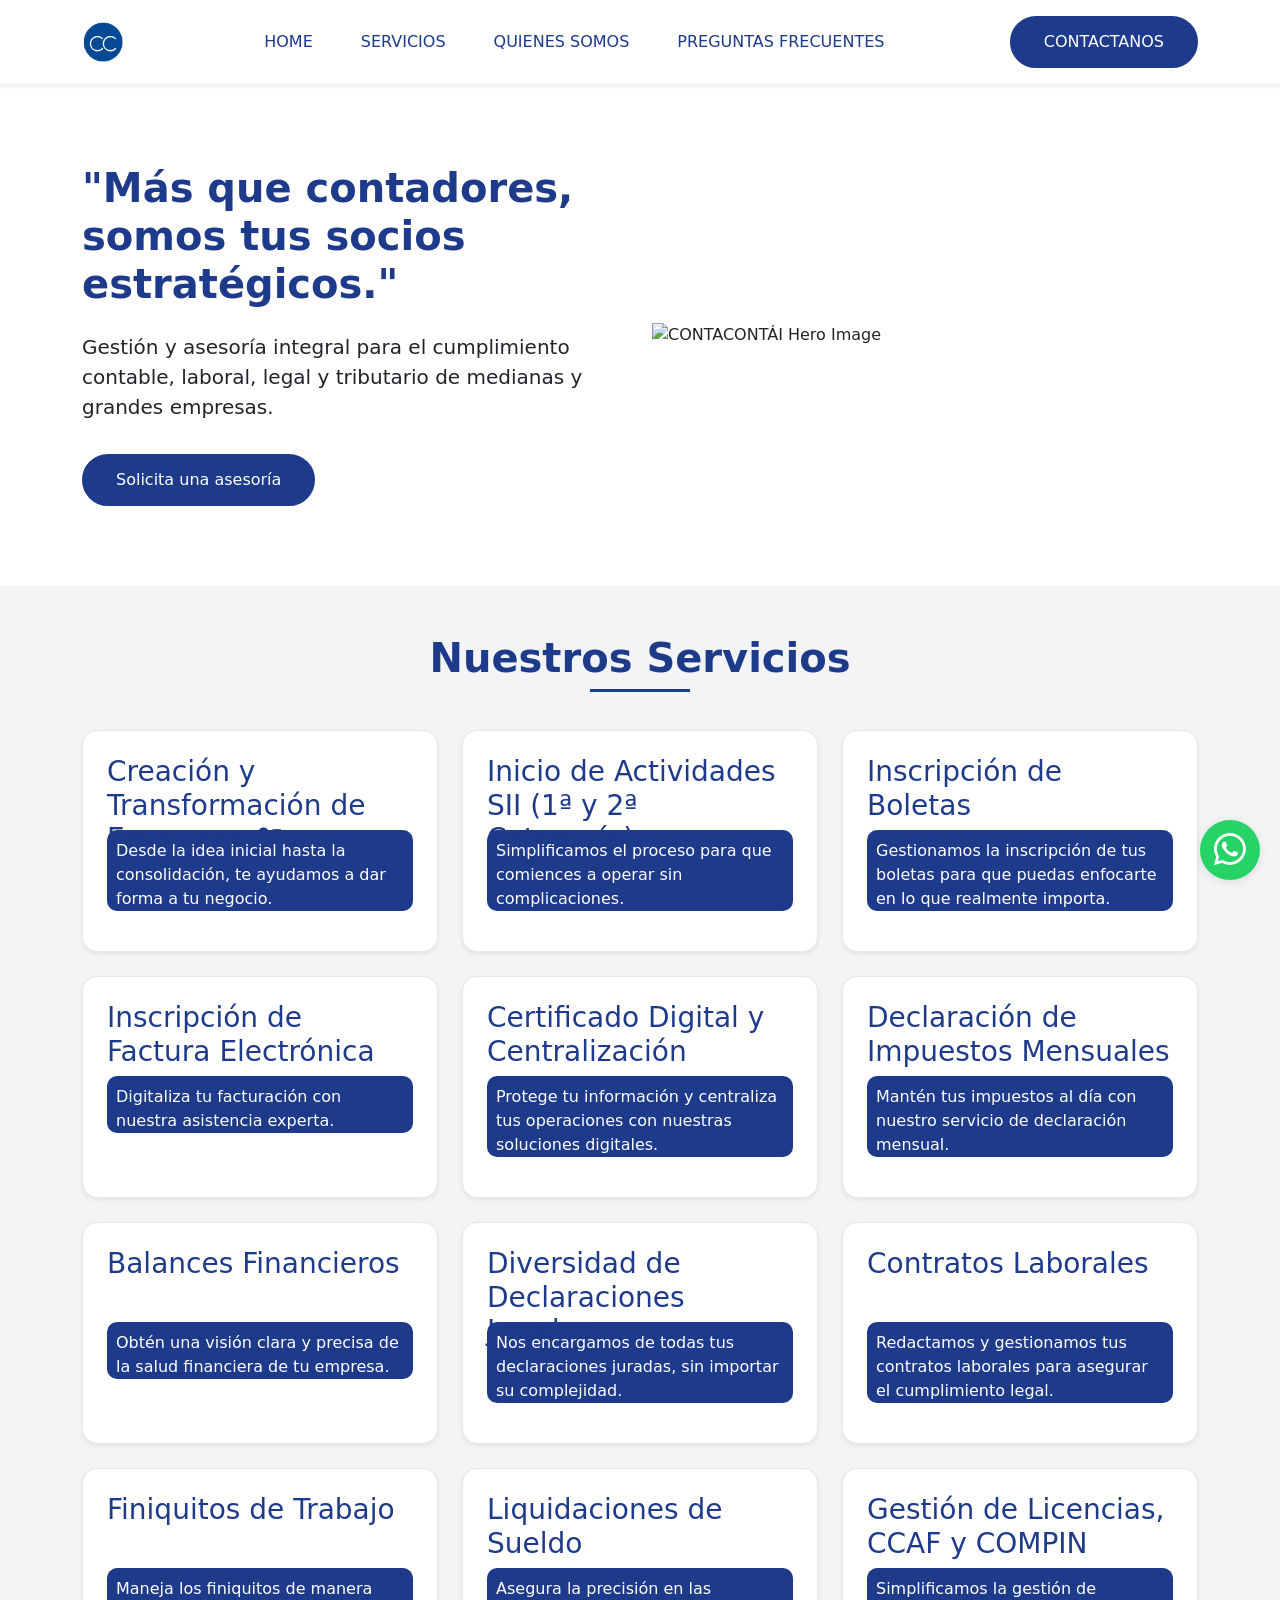
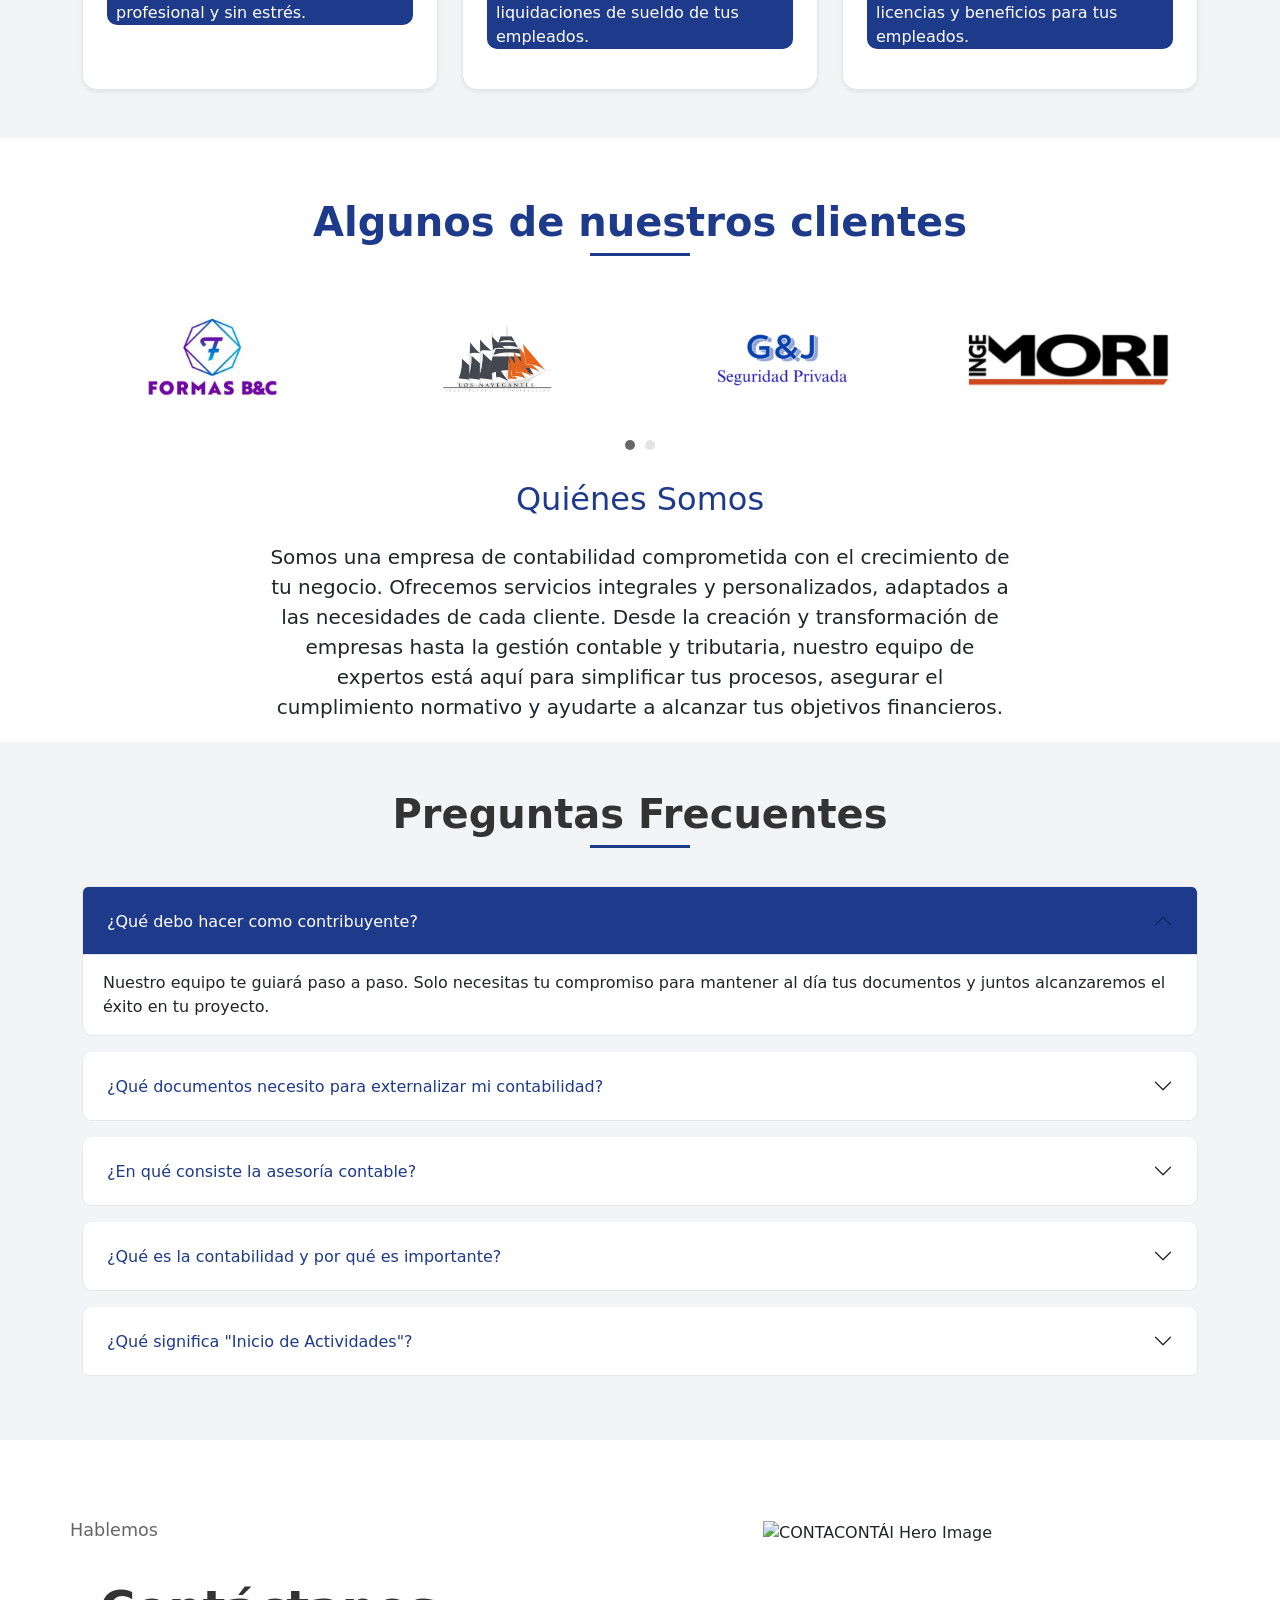
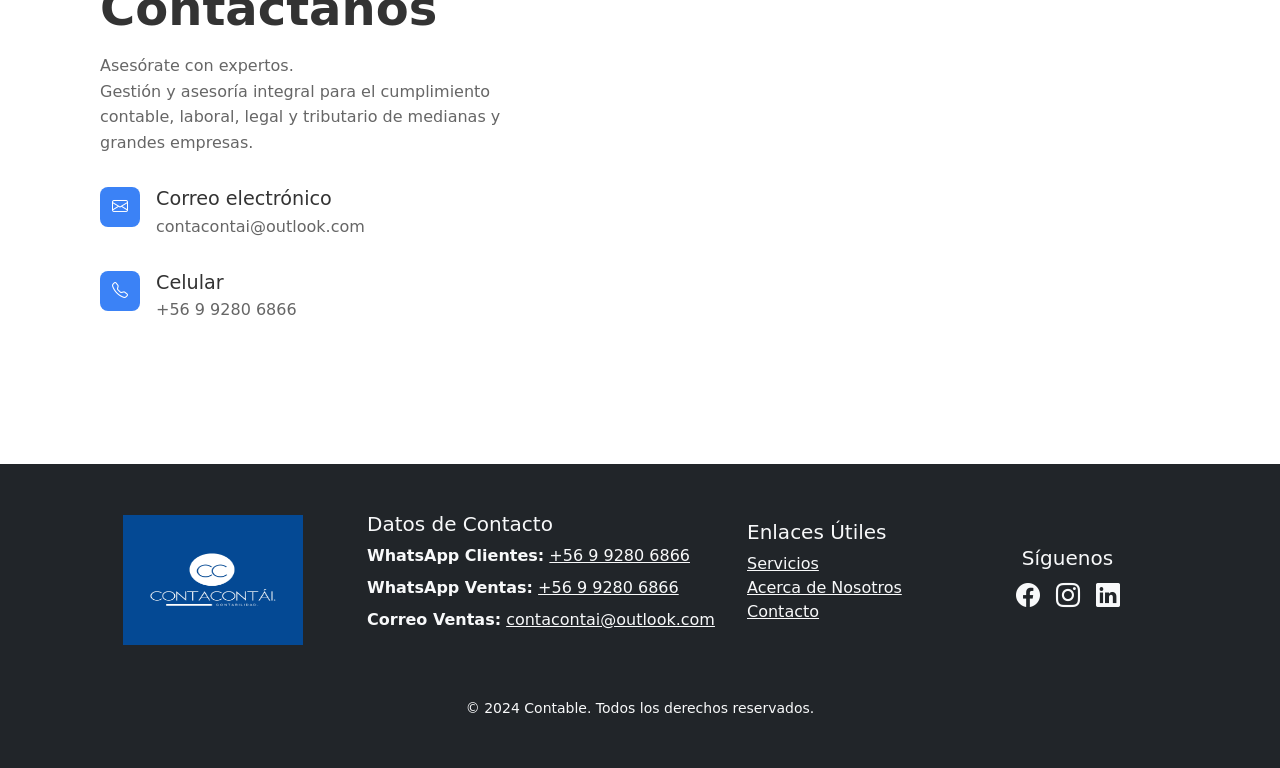
==== Template/contaContai/index.html @ 6f0cd106 "init" ====
<!DOCTYPE html>
<html lang="en">
<head>
  <!-- Etiqueta de Codificación de Caracteres -->
    <meta charset="UTF-8">
  <!-- Etiqueta de Vista: Optimiza la visualización en dispositivos móviles -->
    <meta name="viewport" content="width=device-width, initial-scale=1.0">
  <!-- Etiqueta de Título: Aparece en la pestaña del navegador y en los resultados de búsqueda -->
   <title>Tu Contador Amigo | ContaContai</title>
  <!-- Meta Descripción: Resumen de la página para los motores de búsqueda (máx. 160 caracteres) -->
  <meta name="description" content="Servicios de contabilidad profesional, auditoría y asesoría fiscal para pymes y grandes empresas. Nuestro equipo de contadores te ayuda a optimizar tus finanzas y garantizar el cumplimiento legal.">
  <!-- Meta Palabras Clave: Lista de palabras clave relevantes para la página (opcional) -->
  <meta name="keywords" content="contabilidad profesional, asesoría contable, auditoría financiera, planificación tributaria, gestión contable, asesoría fiscal, contadores para pymes, servicios contables, declaración de impuestos, outsourcing contable, consultoría financiera, contabilidad de empresas, optimización fiscal, cumplimiento tributario, estados financieros, contadores especializados">
  
  <!-- Meta Robots: Indica a los motores de búsqueda si deben indexar y seguir la página -->
  <meta name="robots" content="index, follow">
  


  <!-- Etiqueta Canonical: Evita problemas de contenido duplicado al señalar la URL preferida -->
  <link rel="canonical" href="https://www.contatoai.cl/">
 
  
  <!-- Etiquetas Open Graph: Mejora la apariencia de la página al compartirla en redes sociales -->
  <meta property="og:title" content="Tu Contador Amigo | ContaContai">
  <meta property="og:description"  content="Servicios de contabilidad profesional, auditoría y asesoría fiscal para pymes y grandes empresas. Nuestro equipo de contadores te ayuda a optimizar tus finanzas y garantizar el cumplimiento legal.">
  <meta property="og:image" content="https://www.wormaldsecurity.cl/images/seguridad.jpg">
  <meta property="og:url" content="https://www.wormaldsecurity.cl/servicios-de-seguridad">
  <meta property="og:type" content="website">
  
  <!-- Etiquetas de Twitter Cards: Personaliza cómo se muestra el enlace en Twitter -->
  <meta name="twitter:card" content="summary_large_image">
  <meta name="twitter:title" content="Tu Contador Amigo | ContaContai">
  <meta name="twitter:description"  content="Servicios de contabilidad profesional, auditoría y asesoría fiscal para pymes y grandes empresas. Nuestro equipo de contadores te ayuda a optimizar tus finanzas y garantizar el cumplimiento legal.">
  <meta name="twitter:image" content="https://www.wormaldsecurity.cl/images/seguridad.jpg">
  
  <!-- Etiquetas Hreflang: Define el idioma y región para sitios multilingües -->
  <link rel="alternate" href="https://www.wormaldsecurity.cl" hreflang="es-cl">
  <link rel="alternate" href="https://www.wormaldsecurity.com/en" hreflang="en-us">

</head>




  <!-- Etiqueta Schema Markup (JSON-LD): Ayuda a los motores de búsqueda a entender mejor el contenido -->
  <script type="application/ld+json">
    {
      "@context": "https://schema.org",
      "@type": "Organization",
      "name": "Tu Contador Amigo | ContaContai",
      "url": "https://www.ContaContai.cl",
      "logo": "https://www.ContaContai.cl/logo.png",
      "contactPoint": {
        "@type": "ContactPoint",
        "telephone": "+56 9 9280 6866",
        "contactType": "Contador",
        "areaServed": "CL"
      }
    }
    </script>


<link rel="icon" href="style/img/cc/logoCC.ico" type="image/x-icon">
<link href="https://cdn.jsdelivr.net/npm/bootstrap@5.3.0/dist/css/bootstrap.min.css" rel="stylesheet">
<link rel="stylesheet" href="https://cdn.jsdelivr.net/npm/bootstrap-icons@1.11.1/font/bootstrap-icons.css">

<style>
    :root {
  --color-azul-oscuro: #1e3a8a;
  --color-azul-claro: #3b82f6;
  --color-blanco: #ffffff;
  --color-amarillo: #facc15;
}


        :root {
            --primary-color: #1e3a8a;
            --primary-light: #2563eb;
            --white: #ffffff;
            --gray-100: #f3f4f6;
            --gray-200: #e5e7eb;
        }

        body {
            font-family: 'Segoe UI', system-ui, sans-serif;
        }

        /* Enhanced Navbar Styling */
        .navbar {
            background-color: var(--white);
            box-shadow: 0 2px 4px rgba(30, 58, 138, 0.1);
            padding: 1rem 0;
        }

        .navbar-brand {
            font-weight: 700;
            color: var(--primary-color);
        }

        .nav-link {
            color: var(--primary-color) !important;
            font-weight: 500;
            margin: 0 1rem;
            position: relative;
            transition: color 0.3s ease;
        }

        .nav-link::after {
            content: '';
            position: absolute;
            width: 0;
            height: 2px;
            bottom: -4px;
            left: 0;
            background-color: var(--primary-color);
            transition: width 0.3s ease;
        }

        .nav-link:hover::after {
            width: 100%;
        }

        .btn-contact {
            background-color: var(--primary-color);
            color: var(--white);
            border-radius: 30px;
            padding: 0.75rem 2rem;
            font-weight: 500;
            transition: all 0.3s ease;
            border: 2px solid var(--primary-color);
        }

        .btn-contact:hover {
            background-color: var(--color-amarillo);
            color: var(--primary-color);
        }

        /* Enhanced Services Section */
        .services-section {
            background-color: var(--gray-100);
            padding: 5rem 0;
        }

        .service-card {
            background-color: var(--white);
            border-radius: 15px;
            overflow: hidden;
            box-shadow: 0 4px 6px rgba(30, 58, 138, 0.1);
            transition: transform 0.3s ease, box-shadow 0.3s ease;
            height: 100%;
            border: 1px solid var(--gray-200);
        }

        .service-card:hover {
            transform: translateY(-5px);
            box-shadow: 0 8px 12px rgba(30, 58, 138, 0.15);
        }

        .service-card-header {
            background-color: var(--primary-color);
            color: var(--white);
            padding: 1.5rem;
            text-align: center;
        }

        .service-card-body {
            padding: 1.5rem;
        }

        /* Enhanced FAQ Section */
        .faq-section {
            padding: 5rem 0;
            background-color: var(--white);
        }

        .section-title {
            color: var(--primary-color);
            font-size: 2.5rem;
            font-weight: 700;
            text-align: center;
            margin-bottom: 3rem;
            position: relative;
        }

        .section-title::after {
            content: '';
            position: absolute;
            bottom: -10px;
            left: 50%;
            transform: translateX(-50%);
            width: 100px;
            height: 3px;
            background-color: var(--primary-color);
        }

        .accordion-item {
            border: 1px solid var(--gray-200);
            margin-bottom: 1rem;
            border-radius: 10px;
            overflow: hidden;
        }

        .accordion-button {
            background-color: var(--white);
            color: var(--primary-color);
            font-weight: 500;
            padding: 1.5rem;
        }

        .accordion-button:not(.collapsed) {
            background-color: var(--primary-color);
            color: var(--white);
        }

        .accordion-button:focus {
            box-shadow: none;
            border-color: var(--primary-color);
        }

        /* Enhanced Footer */
        footer {
            background-color: var(--primary-color);
            color: var(--white);
            padding: 3rem 0;
        }

        .footer-contact {
            font-size: 1.1rem;
            margin-bottom: 0.5rem;
        }

        .footer-contact i {
            margin-right: 0.5rem;
        }

        .social-links {
            display: flex;
            gap: 1rem;
            margin-top: 1rem;
        }

        .social-link {
            width: 40px;
            height: 40px;
            border-radius: 50%;
            background-color: rgba(255, 255, 255, 0.1);
            display: flex;
            align-items: center;
            justify-content: center;
            transition: background-color 0.3s ease;
        }

        .social-link:hover {
            background-color: rgba(255, 255, 255, 0.2);
        }
        
        /*css carrusel*/
        .client-logos {
            padding: 60px 0;
            background-color: var(--white);
        }

        .carousel-item img {
            max-height: 80px;
            object-fit: contain;
            filter: grayscale(0);
            transition: filter 0.3s ease;
        }

        .carousel-item img:hover {
            filter: grayscale(0);
        }

        .carousel-indicators {
            bottom: -50px;
        }

        .carousel-indicators [data-bs-target] {
            width: 10px;
            height: 10px;
            border-radius: 50%;
            background-color: #ccc;
            border: none;
            margin: 0 5px;
        }

        .carousel-indicators .active {
            background-color: #666;
        }

        .section-title {
            color: #333;
            font-size: 2.5rem;
            margin-bottom: 50px;
            text-align: center;
        }

        .logo-wrapper {
            height: 120px;
            display: flex;
            align-items: center;
            justify-content: center;
            padding: 20px;
        }
      
        /*formulario de contacto*/

        .contact-section {
            padding: 80px 0;
        }

        .contact-info-box {
            background-color: var(--white);
            padding: 30px;
            border-radius: 8px;
            height: 100%;
        }

        .small-heading {
            color: #666;
            font-size: 1.1rem;
            margin-bottom: 0.5rem;
        }

        .main-heading {
            font-size: 3rem;
            font-weight: bold;
            margin-bottom: 1rem;
            color: #333;
        }

        .description {
            color: #666;
            margin-bottom: 2rem;
            line-height: 1.6;
        }

        .contact-item {
            display: flex;
            align-items: flex-start;
            margin-bottom: 2rem;
        }

        .icon-box {
            background-color: #3b82f6;
            width: 40px;
            height: 40px;
            min-width: 40px;
            border-radius: 8px;
            display: flex;
            align-items: center;
            justify-content: center;
            margin-right: 1rem;
            color: var(--white);
        }

        .contact-item-content h3 {
            font-size: 1.2rem;
            margin-bottom: 0.25rem;
            color: #333;
        }

        .contact-item-content p {
            color: #666;
            margin: 0;
        }

        .form-control {
            padding: 0.75rem 1rem;
            border: 1px solid var(--gray-200);
            border-radius: 8px;
            margin-bottom: 1rem;
        }

        .form-control:focus {
            border-color: var(--primary-light);
            box-shadow: 0 0 0 0.25rem rgba(37, 99, 235, 0.1);
        }

        textarea.form-control {
            min-height: 150px;
        }

        .btn-submit {
            background-color: #28449f;
            color: var(--white);
            padding: 1rem;
            border: none;
            border-radius: 8px;
            width: 100%;
            font-weight: 500;
            transition: background-color 0.3s ease;
        }

        .btn-submit:hover {
            background-color: #facc15;
        }

        .whatsapp-button {
            position: fixed;
            bottom: 20px;
            right: 20px;
            background-color: #25D366;
            color: white;
            width: 60px;
            height: 60px;
            border-radius: 50%;
            display: flex;
            align-items: center;
            justify-content: center;
            font-size: 2rem;
            box-shadow: 0 2px 10px rgba(0,0,0,0.1);
            transition: transform 0.3s ease;
            text-decoration: none;
        }

        .whatsapp-button:hover {
            transform: scale(1.1);
            color: white;
        }

        @media (max-width: 768px) {
            .hero-section h1 {
                font-size: 2rem;
            }

            .section-title {
                font-size: 2rem;
            }
        }

        .hero-section {
            background-color: var(--color-gris-claro);
            padding: 5rem 0;
        }

        .hero-section h1 {
            color: var(--color-azul-oscuro);
            font-size: 2.5rem;
            font-weight: 700;
        }

        .titleColorPrimario{
            color: var(--color-azul-oscuro);
        }
        .titleColorSegundario{
            color: var(--color-azul-oscuro);
        }

         .titleColorSegundario:hover {
            color: var(--color-amarillo);
        }

        .style-text-car{
            background-color: var(--color-azul-oscuro);
    color: white;
    padding: 9px 9px 0px 9px;
    border-radius: 10px;
        }

        .section-title-service{
            height: 75px;
        }
 </style>

</head>

<body>


    <!-- Navbar -->
    <nav class="navbar navbar-expand-lg sticky-top">
        <div class="container">
            <a class="navbar-brand" href="#">
                <img src="style/img/cc/logoCC.png" alt="Logo" height="40">
            </a>
            <button class="navbar-toggler" type="button" data-bs-toggle="collapse" data-bs-target="#navbarNav">
                <span class="navbar-toggler-icon"></span>
            </button>
            <div class="collapse navbar-collapse" id="navbarNav">
                <ul class="navbar-nav mx-auto">
                    <li class="nav-item">
                        <a class="nav-link" href="#home">HOME</a>
                    </li>
                    <li class="nav-item">
                        <a class="nav-link" href="#servicios">SERVICIOS</a>
                    </li>
                    <li class="nav-item">
                        <a class="nav-link" href="#nuestrosClientes">QUIENES SOMOS</a>
                    </li>
                    <li class="nav-item">
                        <a class="nav-link" href="#faq">PREGUNTAS FRECUENTES</a>
                    </li>
                </ul><a href="#contactanos">
                <button class="btn btn-contact" >CONTACTANOS</button></a>
            </div>
        </div>
    </nav>

     <!-- HOME -->
    <section id="home" class="hero-section">
        <div class="container">
            <div class="row align-items-center">
                <div class="col-md-6">
                    <h1 class="mb-4">"Más que contadores, somos tus socios estratégicos."</h1>
                    <p class="lead">Gestión y asesoría integral para el cumplimiento contable, laboral, legal y tributario de medianas y grandes empresas.</p>
                    <a href="https://wa.me/56992806866?text=¡Hola!%20Estoy%20interesado%20en%20una%20asesoría%20contable%20y%20me%20gustaría%20obtener%20más%20información." 
                    class="btn btn-contact mt-3" target="_blank">Solicita una asesoría</a>
            
                </div>
                <div class="col-md-6 ">
                    <img src="https://hebbkx1anhila5yf.public.blob.vercel-storage.com/3-vAHfM5aZnIlxXZf5cyUrWeNoce2F83.png" alt="CONTACONTÁI Hero Image" class="img-fluid mt-2 mt-md-0">
                </div>
            </div>
        </div>
    </section>

    <!-- SERVICIOS -->
    <section id="servicios" class="services-section py-5">
        <div class="container">
            <h2 class="section-title text-center mb-5 titleColorPrimario">Nuestros Servicios</h2>
            <div class="row row-cols-1 row-cols-md-2 row-cols-lg-3 g-4">
                <!-- Inicio de la Tarjeta de Servicio -->
                <article class="col">
                    <div class="service-card h-100 p-4 shadow-sm">
                        <div class="section-title-service">
                        <h3 class="service-card-title titleColorSegundario">Creación y Transformación de Empresas <i class="bi bi-person-lines-fill "></i></h3></div>
                        <p class="style-text-car">Desde la idea inicial hasta la consolidación, te ayudamos a dar forma a tu negocio.</p>
                    </div>
                </article>
                <article class="col">
                    <div class="service-card h-100 p-4 shadow-sm">
                        <div class="section-title-service">
                        <h3 class="service-card-title titleColorSegundario">Inicio de Actividades SII (1ª y 2ª Categoría)</h3></div>
                        <p class="style-text-car">Simplificamos el proceso para que comiences a operar sin complicaciones.</p>
                    </div>
                </article>
                <article class="col">
                    <div class="service-card h-100 p-4 shadow-sm">
                        <div class="section-title-service">
                        <h3 class="service-card-title titleColorSegundario">Inscripción de Boletas</h3></div>
                        <p class="style-text-car">Gestionamos la inscripción de tus boletas para que puedas enfocarte en lo que realmente importa.</p>
                    </div>
                </article>
                <article class="col">
                    <div class="service-card h-100 p-4 shadow-sm">
                         <div class="section-title-service">
                        <h3 class="service-card-title titleColorSegundario ">Inscripción de Factura Electrónica</h3></div>
                        <p class="style-text-car">Digitaliza tu facturación  con nuestra asistencia experta.</p>
                    </div> 
                </article> 
                <article class="col"> 
                    <div class="service-card h-100 p-4 shadow-sm">
                        <div class="section-title-service">
                        <h3 class="service-card-title titleColorSegundario">Certificado Digital y Centralización</h3></div>
                        <p class="style-text-car">Protege tu información y centraliza tus operaciones con nuestras soluciones digitales.</p>
                    </div>
                </article>
                <article class="col">
                    <div class="service-card h-100 p-4 shadow-sm">
                        <div class="section-title-service">
                        <h3 class="service-card-title titleColorSegundario">Declaración de Impuestos Mensuales</h3></div>
                        <p class="style-text-car">Mantén tus impuestos al día con nuestro servicio de declaración mensual.</p>
                    </div>
                </article>
                <article class="col">
                    <div class="service-card h-100 p-4 shadow-sm">
                        <div class="section-title-service">
                        <h3 class="service-card-title titleColorSegundario">Balances Financieros</h3></div>
                        <p class="style-text-car">Obtén una visión clara y precisa de la salud financiera de tu empresa.</p>
                    </div>
                </article>
                <article class="col">
                    <div class="service-card h-100 p-4 shadow-sm">
                        <div class="section-title-service">
                        <h3 class="service-card-title titleColorSegundario">Diversidad de Declaraciones Juradas</h3></div>
                        <p class="style-text-car">Nos encargamos de todas tus declaraciones juradas, sin importar su complejidad.</p>
                    </div>
                </article>
                <article class="col">
                    <div class="service-card h-100 p-4 shadow-sm">
                        <div class="section-title-service">
                        <h3 class="service-card-title titleColorSegundario">Contratos Laborales</h3></div>
                        <p class="style-text-car">Redactamos y gestionamos tus contratos laborales para asegurar el cumplimiento legal.</p>
                    </div>
                </article>
                <article class="col">
                    <div class="service-card h-100 p-4 shadow-sm">
                        <div class="section-title-service">
                        <h3 class="service-card-title titleColorSegundario">Finiquitos de Trabajo</h3></div>
                        <p class="style-text-car">Maneja los finiquitos de manera profesional y sin estrés.</p>
                    </div>
                </article>
                <article class="col">
                    <div class="service-card h-100 p-4 shadow-sm">
                        <div class="section-title-service">
                        <h3 class="service-card-title titleColorSegundario">Liquidaciones de Sueldo</h3></div>
                        <p class="style-text-car">Asegura la precisión en las liquidaciones de sueldo de tus empleados.</p>
                    </div>
                </article>
                <article class="col">
                    <div class="service-card h-100 p-4 shadow-sm">
                        <div class="section-title-service">
                        <h3 class="service-card-title titleColorSegundario">Gestión de Licencias, CCAF y COMPIN</h3></div>
                        <p class="style-text-car">Simplificamos la gestión de licencias y beneficios para tus empleados.</p>
                    </div>
                </article>
            </div>
        </div>
    </section>

    <!-- nuestros clientes -->
    <section class="client-logos " id="nuestrosClientes">
        <div class="container">
            <h2 class="section-title titleColorPrimario">Algunos de nuestros clientes</h2>
            
            <div id="clientLogosCarousel" class="carousel slide" data-bs-ride="carousel">
                <div class="carousel-inner">
                    <!-- Primer grupo de logos -->
                    <div class="carousel-item active">
                        <div class="row align-items-center">
                            <div class="col-md-3">
                                <div class="logo-wrapper">
                                    <img src="style/img/lgc/lg1.jpeg" alt="Logo Cliente 1" class="img-fluid">
                                </div>
                            </div>
                            <div class="col-md-3">
                                <div class="logo-wrapper">
                                    <img src="style/img/lgc/lg2.jpeg" alt="Logo Cliente 2" class="img-fluid">
                                </div>
                            </div>
                            <div class="col-md-3">
                                <div class="logo-wrapper">
                                    <img src="style/img/lgc/lg3.jpeg" alt="Logo Cliente 3" class="img-fluid">
                                </div>
                            </div>
                            <div class="col-md-3">
                                <div class="logo-wrapper">
                                    <img src="style/img/lgc/lg4.png" alt="Logo Cliente 4" class="img-fluid">
                                </div>
                            </div>
                        </div>
                    </div>
                    
                    <!-- Segundo grupo de logos -->
                    <div class="carousel-item">
                        <div class="row align-items-center">
                            <div class="col-md-3">
                                <div class="logo-wrapper">
                                    <img src="style/img/lgc/lg5.jpeg" alt="Logo Cliente 5" class="img-fluid">
                                </div>
                            </div>
                            <div class="col-md-3">
                                <div class="logo-wrapper">
                                    <img src="style/img/lgc/lg6.jpeg" alt="Logo Cliente 6" class="img-fluid">
                                </div>
                            </div>
                            <div class="col-md-3">
                                <div class="logo-wrapper">
                                    <img src="style/img/lgc/lg7.jpeg" alt="Logo Cliente 7" class="img-fluid">
                                </div>
                            </div>
                            <div class="col-md-3">
                                <div class="logo-wrapper">
                                    <img src="style/img/lgc/lg8.jpeg" alt="Logo Cliente 8" class="img-fluid">
                                </div>
                            </div>
                        </div>
                    </div>
                </div>
                
                <!-- Indicadores -->
                <div class="carousel-indicators">
                    <button type="button" data-bs-target="#clientLogosCarousel" data-bs-slide-to="0" class="active" aria-current="true" aria-label="Slide 1"></button>
                    <button type="button" data-bs-target="#clientLogosCarousel" data-bs-slide-to="1" aria-label="Slide 2"></button>
                </div>
            </div>
        </div>
    </section>
    <section class=" py-1">
        <div class="container">
            <div class="col-lg-8 mx-auto">
                <h2 class="text-center mb-4 titleColorPrimario">Quiénes Somos</h2>
                <p class="text-center lead">
                    Somos una empresa de contabilidad comprometida con el crecimiento de tu negocio. Ofrecemos servicios integrales y personalizados, adaptados a las necesidades de cada cliente. Desde la creación y transformación de empresas hasta la gestión contable y tributaria, nuestro equipo de expertos está aquí para simplificar tus procesos, asegurar el cumplimiento normativo y ayudarte a alcanzar tus objetivos financieros.
                </p>
            </div>
        </div>
    </section>

<!-- Preguntas Frecuentes -->
<section id="faq" class="services-section py-5">
    <div class="container">
        <h2 class="section-title text-center mb-5">Preguntas Frecuentes</h2>
        <div class="accordion" id="faqAccordion">
            <!-- Pregunta 1 -->
            <div class="accordion-item">
                <h2 class="accordion-header">
                    <button class="accordion-button" type="button" data-bs-toggle="collapse" data-bs-target="#faq1">
                        ¿Qué debo hacer como contribuyente?
                    </button>
                </h2>
                <div id="faq1" class="accordion-collapse collapse show" data-bs-parent="#faqAccordion">
                    <div class="accordion-body">
                        Nuestro equipo te guiará paso a paso. Solo necesitas tu compromiso para mantener al día tus documentos y juntos alcanzaremos el éxito en tu proyecto.
                    </div>
                </div>
            </div>

            <!-- Pregunta 2 -->
            <div class="accordion-item">
                <h2 class="accordion-header">
                    <button class="accordion-button collapsed" type="button" data-bs-toggle="collapse" data-bs-target="#faq2">
                        ¿Qué documentos necesito para externalizar mi contabilidad?
                    </button>
                </h2>
                <div id="faq2" class="accordion-collapse collapse" data-bs-parent="#faqAccordion">
                    <div class="accordion-body">
                        Solo necesitamos tu usuario y clave del SII. Si tu empresa tiene antigüedad, requerimos informes tributarios detallados. Recuerda, nuestro trabajo va más allá de un simple balance: optimizamos tu contabilidad para que puedas concentrarte en tu negocio.
                    </div>
                </div>
            </div>

            <!-- Pregunta 3 -->
            <div class="accordion-item">
                <h2 class="accordion-header">
                    <button class="accordion-button collapsed" type="button" data-bs-toggle="collapse" data-bs-target="#faq3">
                        ¿En qué consiste la asesoría contable?
                    </button>
                </h2>
                <div id="faq3" class="accordion-collapse collapse" data-bs-parent="#faqAccordion">
                    <div class="accordion-body">
                        La asesoría contable te ayuda a organizar las finanzas de tu negocio, optimizando recursos y evitando sorpresas con los impuestos. Con nuestro equipo, tomarás decisiones informadas y estratégicas para el crecimiento de tu empresa, garantizando siempre el cumplimiento legal.
                    </div>
                </div>
            </div>

            <!-- Pregunta 4 -->
            <div class="accordion-item">
                <h2 class="accordion-header">
                    <button class="accordion-button collapsed" type="button" data-bs-toggle="collapse" data-bs-target="#faq4">
                        ¿Qué es la contabilidad y por qué es importante?
                    </button>
                </h2>
                <div id="faq4" class="accordion-collapse collapse" data-bs-parent="#faqAccordion">
                    <div class="accordion-body">
                        La contabilidad es el sistema que registra y analiza todas las transacciones financieras de tu negocio. Es esencial para conocer el estado financiero, tomar decisiones informadas y cumplir con las obligaciones legales. Sin una buena contabilidad, es fácil perder el control de los recursos y arriesgar sanciones o problemas económicos.
                    </div>
                </div>
            </div>

            <!-- Pregunta 5 -->
            <div class="accordion-item">
                <h2 class="accordion-header">
                    <button class="accordion-button collapsed" type="button" data-bs-toggle="collapse" data-bs-target="#faq5">
                        ¿Qué significa "Inicio de Actividades"?
                    </button>
                </h2>
                <div id="faq5" class="accordion-collapse collapse" data-bs-parent="#faqAccordion">
                    <div class="accordion-body">
                        El "Inicio de Actividades" es una declaración obligatoria ante el SII para comenzar cualquier negocio formalmente. Este proceso permite a tu empresa operar legalmente y estar al día con las obligaciones tributarias desde el primer día.
                    </div>
                </div>
            </div>
        </div>
    </div>
</section>

    <!-- formulario de contacto -->
    <section class="contact-section" id="contactanos">
        <div class="container">
            <div class="row g-4">
                <!-- Columna de información -->
                <div class="col-lg-5 p-0">
                    <h2 class="small-heading">Hablemos</h2>
                    <div class="contact-info-box">
                        <h1 class="main-heading">Contáctanos</h1>
                        <p class="description">Asesórate con expertos.<br>
                            Gestión y asesoría integral para el cumplimiento contable, laboral, legal y tributario de medianas y grandes empresas.</p>
                        
                        <!-- Correo electrónico -->
                        <div class="contact-item">
                            <div class="icon-box">
                                <i class="bi bi-envelope"></i>
                            </div>
                            <div class="contact-item-content">
                                <h3>Correo electrónico</h3>
                                <p>contacontai@outlook.com</p>
                            </div>
                        </div>
                
                        <!-- Teléfono -->
                        <div class="contact-item">
                            <div class="icon-box">
                                <i class="bi bi-telephone"></i>
                            </div>
                            <div class="contact-item-content">
                                <h3>Celular</h3>
                                <p>+56 9 9280 6866</p>
                            </div>
                        </div>
                    </div>
                </div>
                <!-- Columna del formulario -->
                <div class="col-lg-7 text-center">
                    <img src="https://hebbkx1anhila5yf.public.blob.vercel-storage.com/3-vAHfM5aZnIlxXZf5cyUrWeNoce2F83.png" alt="CONTACONTÁI Hero Image" class="img-fluid mt-2 mt-md-0">
                </div>
            </div>
        </div>
    </section>
    
    <!-- Botón de WhatsApp -->
    <a href="https://wa.me/56992806866" class="whatsapp-button" target="_blank">
        <i class="bi bi-whatsapp"></i>
    </a>

  <!-- Footer -->
<footer class="footer bg-dark text-light py-5">
    <div class="container">
        <div class="row align-items-center">
            <!-- Logo -->
            <div class="col-lg-3 col-md-6 mb-4 text-center">
                <img src="style/img/cc/3.png" alt="Logo de la empresa" class="footer-logo img-fluid" style="height: 130px; width: 180px;">
            </div>

            <!-- Datos de Contacto -->
            <div class="col-lg-4 col-md-6 mb-4">
                <h3 class="h5">Datos de Contacto</h3>
                <ul class="list-unstyled">
                    <li class="mb-2"><strong>WhatsApp Clientes:</strong> <a href="https://wa.me/56992806866" class="text-light">+56 9 9280 6866</a></li>
                    <li class="mb-2"><strong>WhatsApp Ventas:</strong> <a href="https://wa.me/56992806866" class="text-light">+56 9 9280 6866</a></li>
                    <li><strong>Correo Ventas:</strong> <a href="mailto:contacontai@outlook.com" class="text-light">contacontai@outlook.com</a></li>
                </ul>
            </div>

            <!-- Links Rápidos -->
            <div class="col-lg-2 col-md-6 mb-4">
                <h3 class="h5">Enlaces Útiles</h3>
                <ul class="list-unstyled">
                    <li><a href="#servicios" class="text-light">Servicios</a></li>
                    <li><a href="#nuestrosClientes" class="text-light">Acerca de Nosotros</a></li>
                    <li><a href="#contactanos" class="text-light">Contacto</a></li>
                </ul>
            </div>

            <!-- Redes Sociales -->
            <div class="col-lg-3 col-md-6 mb-4 text-center">
                <h3 class="h5">Síguenos</h3>
                <div class="social-icons d-flex justify-content-center gap-3">
                    <a href="#" aria-label="Facebook" class="text-light fs-4"><i class="bi bi-facebook"></i></a>
                    <a href="#" aria-label="Instagram" class="text-light fs-4"><i class="bi bi-instagram"></i></a>
                    <a href="#" aria-label="Linkedin" class="text-light fs-4"><i class="bi bi-linkedin"></i></a>
                </div>
            </div>
        </div>

        <!-- Copyright -->
        <div class="text-center mt-4">
            <small>&copy; 2024 Contable. Todos los derechos reservados.</small>
        </div>
    </div>
</footer>

    <!-- Bootstrap JS -->
    <script src="https://cdn.jsdelivr.net/npm/bootstrap@5.3.2/dist/js/bootstrap.bundle.min.js"></script>
    <!-- Font Awesome -->
    <script src="https://kit.fontawesome.com/your-kit-code.js" crossorigin="anonymous"></script>

    <!-- javascript Especial -->
    <script>
        // Inicializar el carrusel con un intervalo de 3 segundos
        const carousel = new bootstrap.Carousel(document.getElementById('clientLogosCarousel'), {
            interval: 3000,
            touch: true
        });
    </script>


</body>
</html>
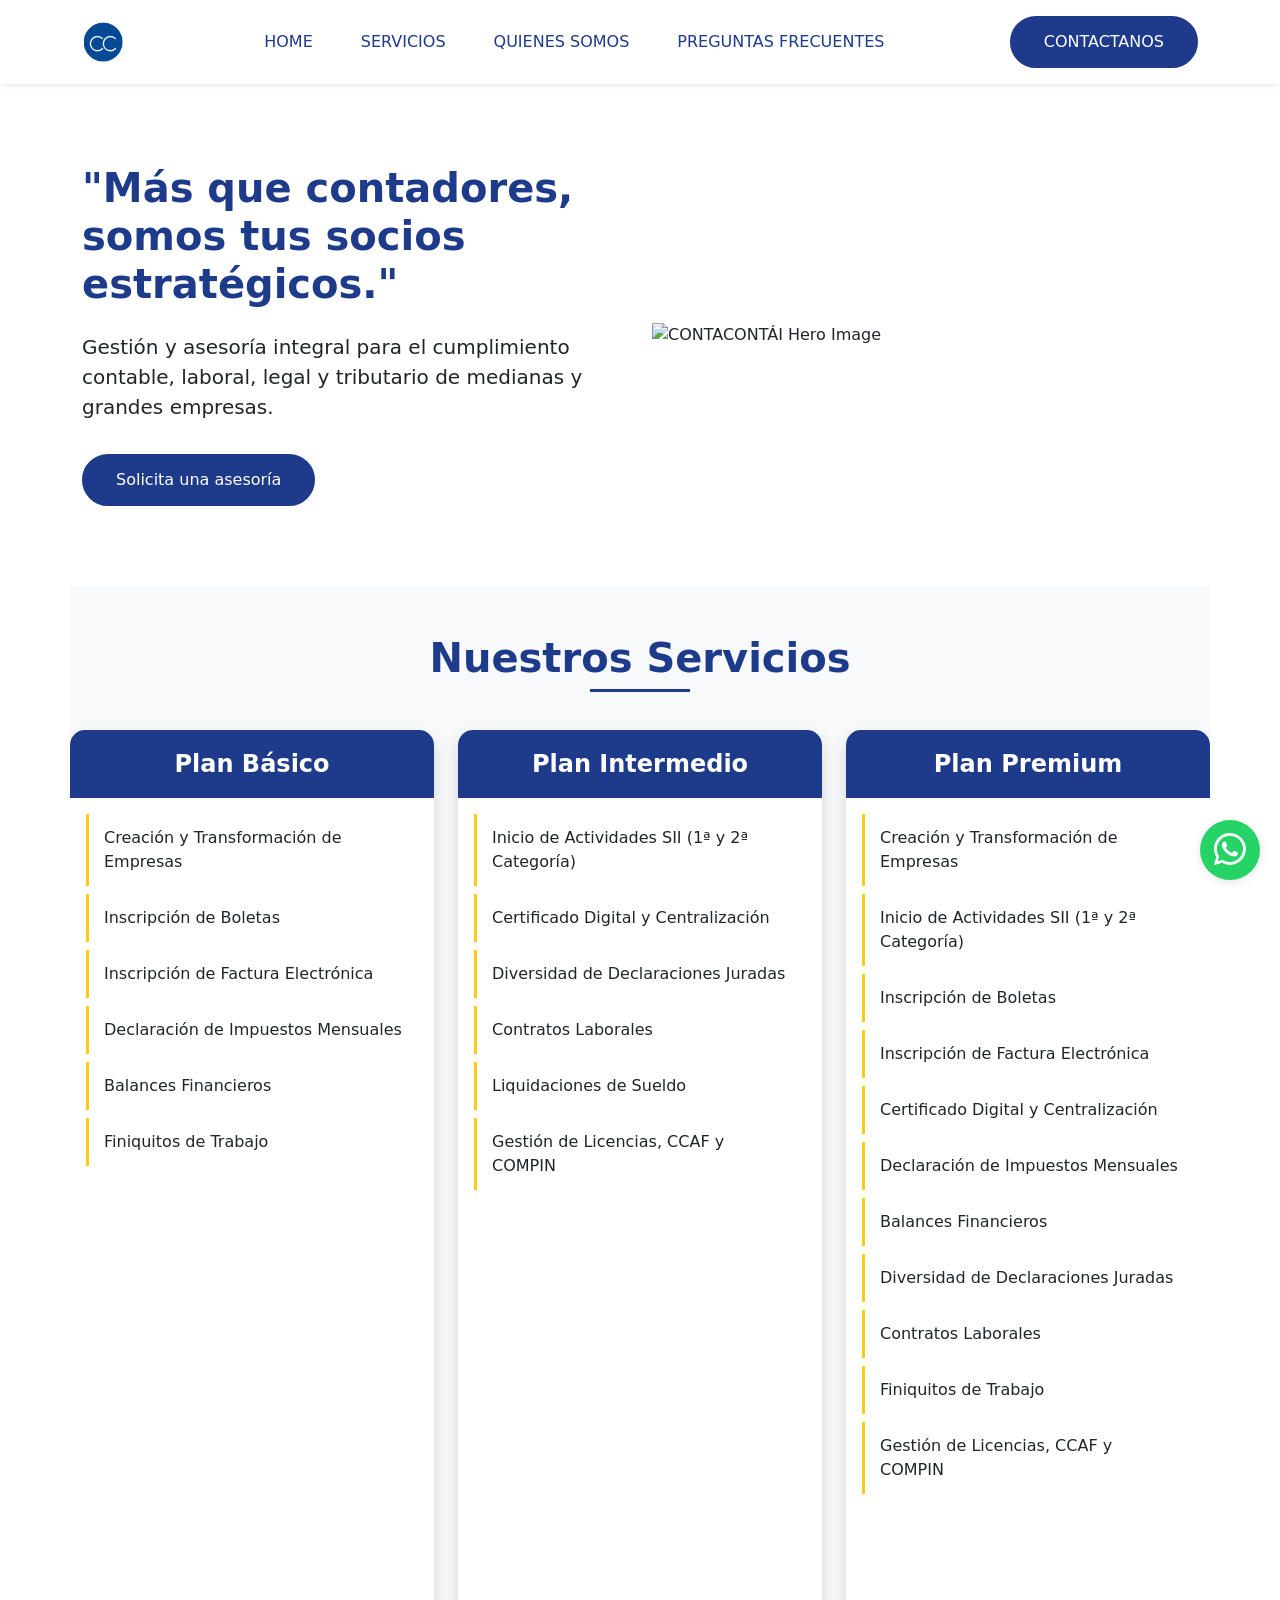
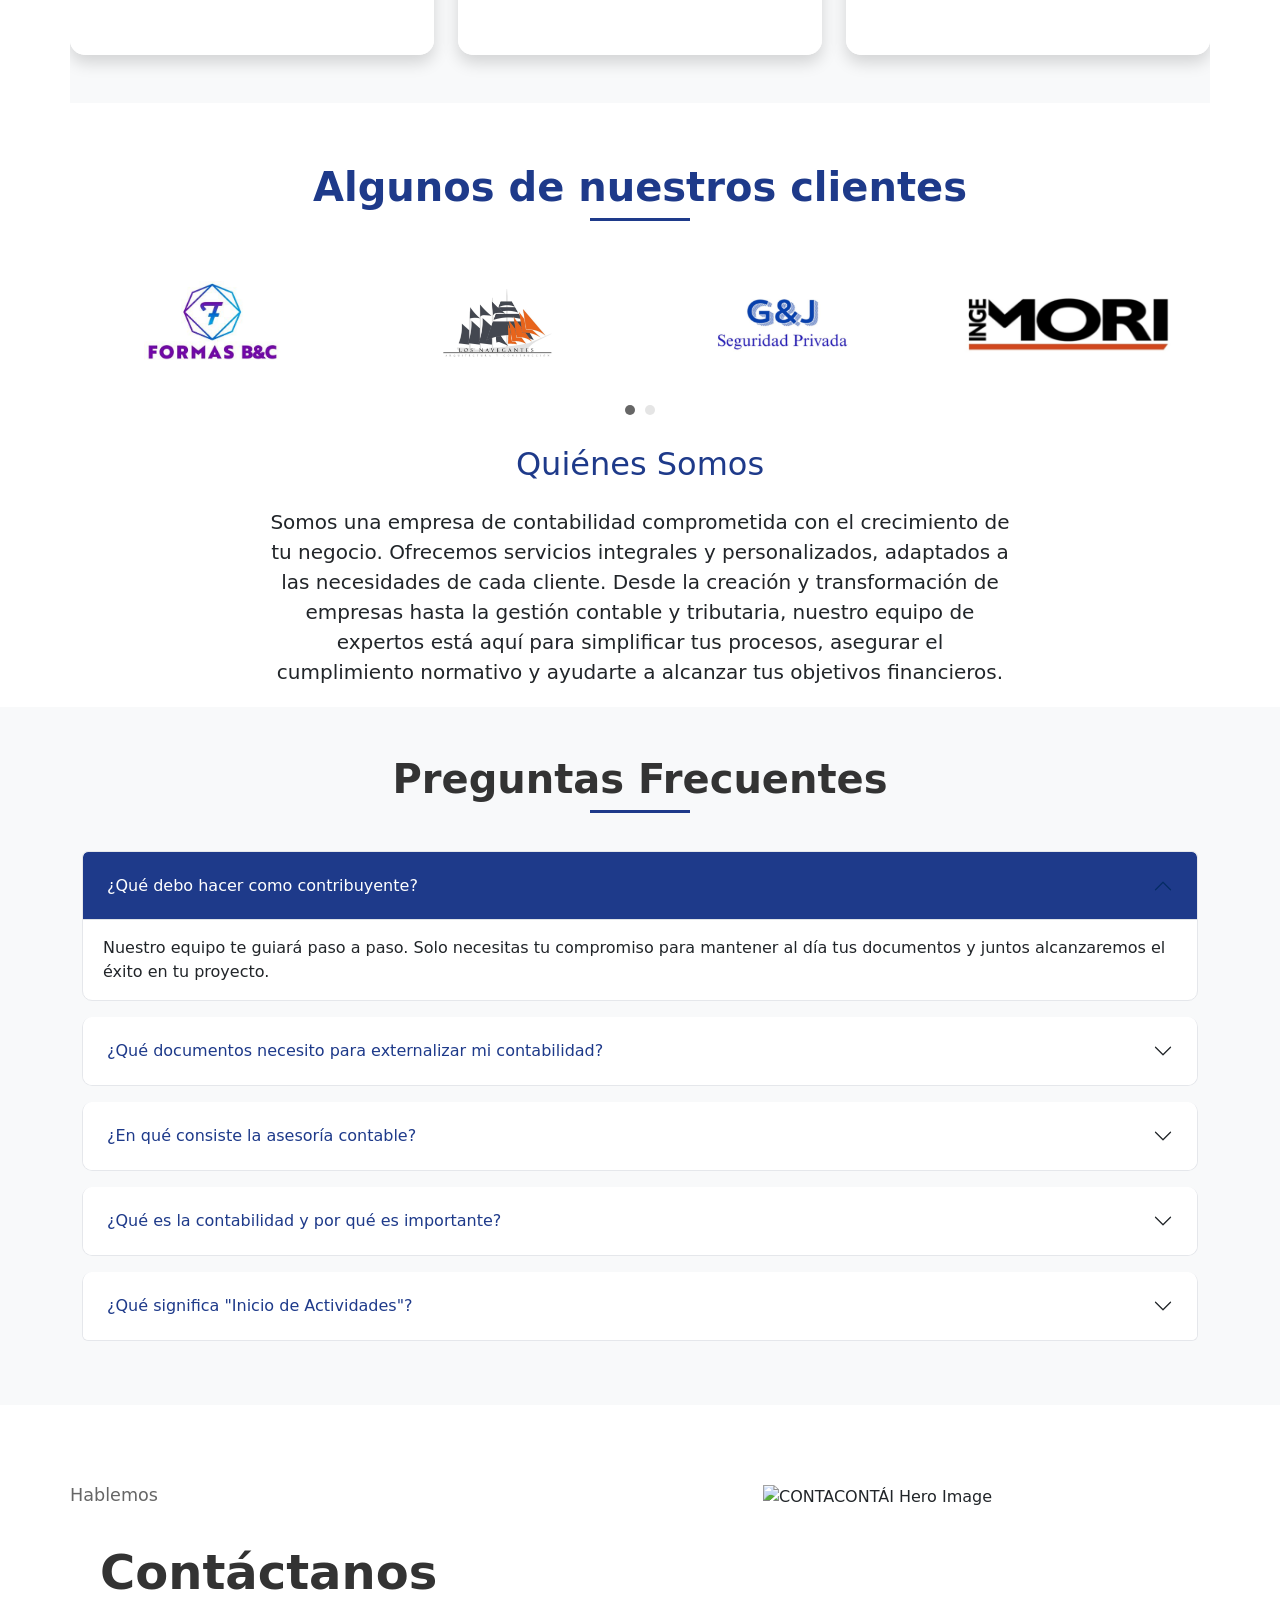
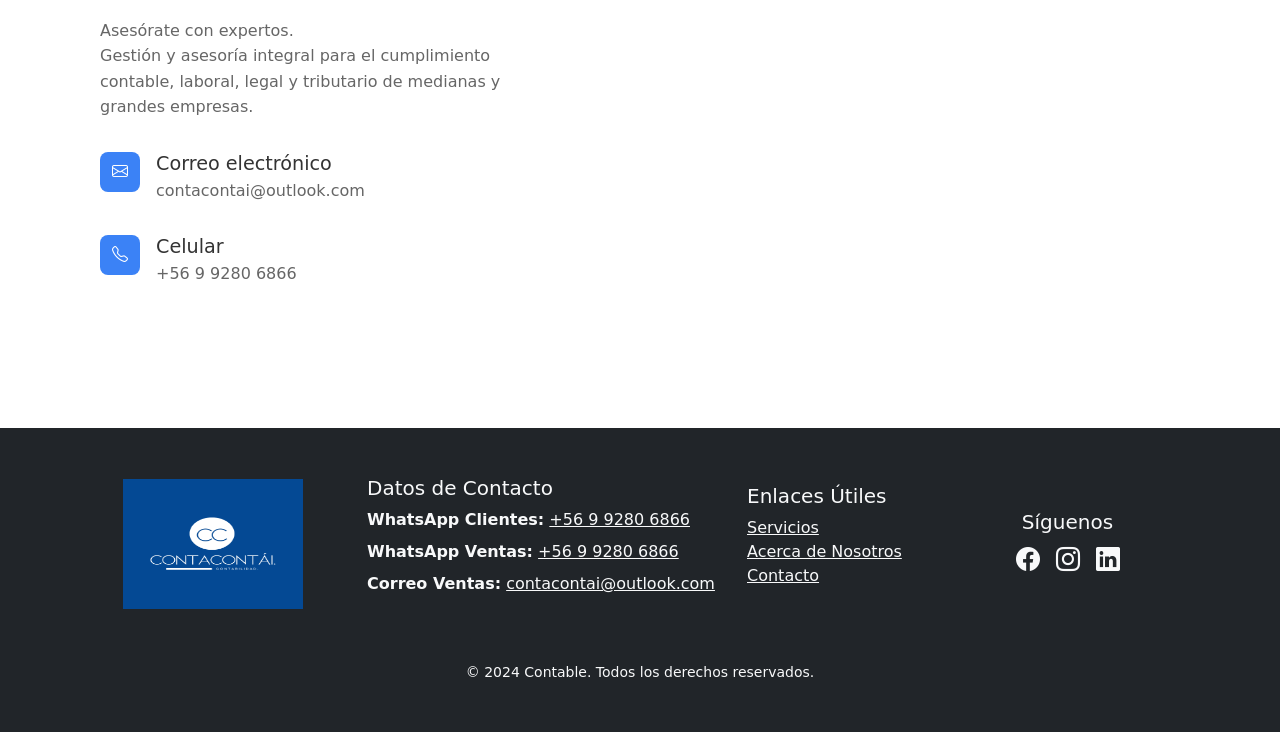
==== commit 6a65576a: "mejora template" ====
--- a/Template/contaContai/index.html
+++ b/Template/contaContai/index.html
@@ -37,6 +37,8 @@
   <!-- Etiquetas Hreflang: Define el idioma y región para sitios multilingües -->
   <link rel="alternate" href="https://www.wormaldsecurity.cl" hreflang="es-cl">
   <link rel="alternate" href="https://www.wormaldsecurity.com/en" hreflang="en-us">
+  <!--aos library-->
+  <link href="https://unpkg.com/aos@2.3.1/dist/aos.css" rel="stylesheet">
 
 </head>
 
@@ -462,6 +464,169 @@
         .section-title-service{
             height: 75px;
         }
+
+
+
+
+
+
+
+
+
+
+
+
+
+
+
+
+
+
+
+
+
+
+        /*servicio 2.0*/
+        .services-section {
+            background-color: #f8f9fa;
+            position: relative;
+            overflow: hidden;
+        }
+
+        .service-card {
+            transition: transform 0.3s ease, box-shadow 0.3s ease;
+            height: 100%;
+            border: none;
+            border-radius: 15px;
+            overflow: hidden;
+            position: relative;
+        }
+        
+        .service-card::before {
+            content: '';
+            position: absolute;
+            top: 0;
+            right: 0;
+            width: 100%;
+            height: 100%;
+            background: linear-gradient(135deg, var(--color-azul-oscuroro) 0%, rgba(30,55,153,0.8) 100%);
+            clip-path: polygon(70% 0, 100% 0, 100% 100%, 30% 100%);
+            z-index: 1;
+        }
+
+        .service-card:hover {
+            transform: translateY(-5px);
+            box-shadow: 0 15px 30px rgba(0,0,0,0.1);
+        }
+
+        .card-header {
+            background: var(--color-azul-oscuro);
+            color: white;
+            font-weight: bold;
+            font-size: 1.5rem;
+            border: none;
+            padding: 1.5rem;
+            position: relative;
+            z-index: 2;
+        }
+
+        .card-body {
+            background-size: cover;
+            background-position: center;
+            position: relative;
+            z-index: 2;
+        }
+
+         /* Specific backgrounds for each card */
+         .service-card.pymes .card-body {
+            background-image: url('style/img/cc/logoCC.png');
+        }
+
+        .service-card.emprendedor .card-body {
+            background-image: url('https://hebbkx1anhila5yf.public.blob.vercel-storage.com/servicioPremiun-sgQki2T2U7OhbTJgWolufd2SXH5to3.jpeg');
+        }
+
+        .service-card.sii .card-body {
+            background-image: url('https://hebbkx1anhila5yf.public.blob.vercel-storage.com/publicidad-pg9X6TmvU9GPoMLCoxOd5ABjcRKPRK.jpeg');
+        }
+
+        .card-body::before {
+            content: '';
+            position: absolute;
+            top: 0;
+            left: 0;
+            right: 0;
+            bottom: 0;
+            background: rgba(255, 255, 255, 0.95);
+            z-index: -1;
+        }
+        
+        .service-list {
+            list-style: none;
+            padding-left: 0;
+            position: relative;
+            z-index: 2;
+        }
+        
+        .service-list li {
+            padding: 12px 15px;
+            margin-bottom: 8px;
+            border-left: 3px solid var(--color-amarillo);
+            background: rgba(255, 255, 255, 0.9);
+            transition: all 0.3s ease;
+        }
+        
+        .service-list li:hover {
+            background: rgba(255, 107, 1, 0.1);
+            transform: translateX(5px);
+        }
+
+        .price-tag {
+            color: var(--color-azul-oscuro);
+            font-size: 2rem;
+            font-weight: bold;
+            text-shadow: 1px 1px 0 rgba(0,0,0,0.1);
+        }
+        
+        .contact-button {
+            background: var(--color-amarillo);
+            border: none;
+            padding: 12px 25px;
+            border-radius: 25px;
+            font-weight: 600;
+            transition: all 0.3s ease;
+        }
+        
+        .contact-button:hover {
+            background: var(--color-azul-claro);
+            transform: translateY(-2px);
+            box-shadow: 0 5px 15px rgba(230, 92, 0, 0.3);
+        }
+
+        .contact-button img {
+            filter: brightness(0) invert(1);
+            transition: transform 0.3s ease;
+        }
+
+        .contact-button:hover img {
+            transform: scale(1.1);
+        }
+
+        @media (max-width: 768px) {
+            .service-card::before {
+                clip-path: polygon(50% 0, 100% 0, 100% 100%, 0 100%);
+            }
+            
+            .card-header {
+                font-size: 1.25rem;
+                padding: 1rem;
+            }
+            
+            .price-tag {
+                font-size: 1.5rem;
+            }
+        }
+
  </style>
 
 </head>
@@ -502,14 +667,14 @@
     <section id="home" class="hero-section">
         <div class="container">
             <div class="row align-items-center">
-                <div class="col-md-6">
+                <div class="col-md-6" data-aos="fade-up"   data-aos-duration="3000">
                     <h1 class="mb-4">"Más que contadores, somos tus socios estratégicos."</h1>
                     <p class="lead">Gestión y asesoría integral para el cumplimiento contable, laboral, legal y tributario de medianas y grandes empresas.</p>
                     <a href="https://wa.me/56992806866?text=¡Hola!%20Estoy%20interesado%20en%20una%20asesoría%20contable%20y%20me%20gustaría%20obtener%20más%20información." 
                     class="btn btn-contact mt-3" target="_blank">Solicita una asesoría</a>
             
                 </div>
-                <div class="col-md-6 ">
+                <div class="col-md-6 "  data-aos="fade-up"   data-aos-duration="3000">
                     <img src="https://hebbkx1anhila5yf.public.blob.vercel-storage.com/3-vAHfM5aZnIlxXZf5cyUrWeNoce2F83.png" alt="CONTACONTÁI Hero Image" class="img-fluid mt-2 mt-md-0">
                 </div>
             </div>
@@ -517,102 +682,97 @@
     </section>
 
     <!-- SERVICIOS -->
-    <section id="servicios" class="services-section py-5">
-        <div class="container">
-            <h2 class="section-title text-center mb-5 titleColorPrimario">Nuestros Servicios</h2>
-            <div class="row row-cols-1 row-cols-md-2 row-cols-lg-3 g-4">
-                <!-- Inicio de la Tarjeta de Servicio -->
-                <article class="col">
-                    <div class="service-card h-100 p-4 shadow-sm">
-                        <div class="section-title-service">
-                        <h3 class="service-card-title titleColorSegundario">Creación y Transformación de Empresas <i class="bi bi-person-lines-fill "></i></h3></div>
-                        <p class="style-text-car">Desde la idea inicial hasta la consolidación, te ayudamos a dar forma a tu negocio.</p>
+    <section class="container py-5 services-section" id="servicios">
+        <h2 class="section-title text-center mb-5 titleColorPrimario" data-aos="fade-up" data-aos-duration="3000">Nuestros Servicios</h2>
+        <div class="row g-4">
+            <!-- Plan Básico -->
+            <div class="col-12 col-md-6 col-lg-4" data-aos="fade-up" data-aos-duration="3000">
+            <div class="card service-card shadow">
+                <div class="card-header text-center py-3">
+                    Plan Básico
+                </div>
+                <div class="card-body d-flex flex-column">
+                    <ul class="service-list mb-4">
+                        <li>Creación y Transformación de Empresas</li>
+                        <li>Inscripción de Boletas</li>
+                        <li>Inscripción de Factura Electrónica</li>
+                        <li>Declaración de Impuestos Mensuales</li>
+                        <li>Balances Financieros</li>
+                        <li>Finiquitos de Trabajo</li>
+                    </ul>
+                    <div class="text-center mt-auto" data-aos="flip-right" data-aos-duration="1000">
+                        Desde
+                        <div class="price-tag mb-3">$40.000</div>
+                        <a href="https://wa.me/56991294195?text=¡Hola!%20Estoy%20interesado%20en%20el%20plan%20Básico.%20Creo%20que%20es%20perfecto%20para%20mi%20negocio.%20¿Cómo%20podemos%20continuar?%20¡Gracias!" class="btn contact-button text-white">
+                            <img src="https://upload.wikimedia.org/wikipedia/commons/thumb/6/6b/WhatsApp.svg/479px-WhatsApp.svg.png" alt="WhatsApp" style="width: 20px; margin-right: 8px;">
+                            Contáctanos
+                        </a>
                     </div>
-                </article>
-                <article class="col">
-                    <div class="service-card h-100 p-4 shadow-sm">
-                        <div class="section-title-service">
-                        <h3 class="service-card-title titleColorSegundario">Inicio de Actividades SII (1ª y 2ª Categoría)</h3></div>
-                        <p class="style-text-car">Simplificamos el proceso para que comiences a operar sin complicaciones.</p>
+                </div>
+            </div>
+            </div>
+            <!-- Plan Intermedio -->
+            <div class="col-12 col-md-6 col-lg-4" data-aos="fade-up" data-aos-duration="3500">
+            <div class="card service-card shadow">
+                <div class="card-header text-center py-3">
+                    Plan Intermedio
+                </div>
+                <div class="card-body d-flex flex-column">
+                    <ul class="service-list mb-4">
+                        <li>Inicio de Actividades SII (1ª y 2ª Categoría)</li>
+                        <li>Certificado Digital y Centralización</li>
+                        <li>Diversidad de Declaraciones Juradas</li>
+                        <li>Contratos Laborales</li>
+                        <li>Liquidaciones de Sueldo</li>
+                        <li>Gestión de Licencias, CCAF y COMPIN</li>
+                    </ul>
+                    <div class="text-center mt-auto" data-aos="flip-left" data-aos-duration="1000">
+                        Desde
+                        <div class="price-tag mb-3">$100.000</div>
+                        <a href="https://wa.me/56991294195?text=¡Hola!%20Estoy%20interesado%20en%20el%20plan%20Intermedio.%20Creo%20que%20es%20perfecto%20para%20mi%20negocio.%20¿Cómo%20podemos%20continuar?%20¡Gracias!" class="btn contact-button text-white">
+                            <img src="https://upload.wikimedia.org/wikipedia/commons/thumb/6/6b/WhatsApp.svg/479px-WhatsApp.svg.png" alt="WhatsApp" style="width: 20px; margin-right: 8px;">
+                            Contáctanos
+                        </a>
                     </div>
-                </article>
-                <article class="col">
-                    <div class="service-card h-100 p-4 shadow-sm">
-                        <div class="section-title-service">
-                        <h3 class="service-card-title titleColorSegundario">Inscripción de Boletas</h3></div>
-                        <p class="style-text-car">Gestionamos la inscripción de tus boletas para que puedas enfocarte en lo que realmente importa.</p>
+                </div>
+            </div>
+            </div>
+            <!-- Plan Premium -->
+            <div class="col-12 col-md-6 col-lg-4" data-aos="fade-up" data-aos-duration="4000">
+            <div class="card service-card shadow">
+                <div class="card-header text-center py-3">
+                    Plan Premium
+                </div>
+                <div class="card-body d-flex flex-column">
+                    <ul class="service-list mb-4">
+                        <li>Creación y Transformación de Empresas</li>
+                        <li>Inicio de Actividades SII (1ª y 2ª Categoría)</li>
+                        <li>Inscripción de Boletas</li>
+                        <li>Inscripción de Factura Electrónica</li>
+                        <li>Certificado Digital y Centralización</li>
+                        <li>Declaración de Impuestos Mensuales</li>
+                        <li>Balances Financieros</li>
+                        <li>Diversidad de Declaraciones Juradas</li>
+                        <li>Contratos Laborales</li>
+                        <li>Finiquitos de Trabajo</li>
+                        <li>Gestión de Licencias, CCAF y COMPIN</li>
+                    </ul>
+                    <div class="text-center mt-auto" data-aos="flip-right" data-aos-duration="1000">
+                        <div class="price-tag mb-3">$150.000</div>
+                        <a href="https://wa.me/56991294195?text=¡Hola!%20Estoy%20interesado%20en%20el%20plan%20Premium.%20Creo%20que%20es%20perfecto%20para%20mi%20negocio.%20¿Cómo%20podemos%20continuar?%20¡Gracias!" class="btn contact-button text-white">
+                            <img src="https://upload.wikimedia.org/wikipedia/commons/thumb/6/6b/WhatsApp.svg/479px-WhatsApp.svg.png" alt="WhatsApp" style="width: 20px; margin-right: 8px;">
+                            Contáctanos
+                        </a>
                     </div>
-                </article>
-                <article class="col">
-                    <div class="service-card h-100 p-4 shadow-sm">
-                         <div class="section-title-service">
-                        <h3 class="service-card-title titleColorSegundario ">Inscripción de Factura Electrónica</h3></div>
-                        <p class="style-text-car">Digitaliza tu facturación  con nuestra asistencia experta.</p>
-                    </div> 
-                </article> 
-                <article class="col"> 
-                    <div class="service-card h-100 p-4 shadow-sm">
-                        <div class="section-title-service">
-                        <h3 class="service-card-title titleColorSegundario">Certificado Digital y Centralización</h3></div>
-                        <p class="style-text-car">Protege tu información y centraliza tus operaciones con nuestras soluciones digitales.</p>
-                    </div>
-                </article>
-                <article class="col">
-                    <div class="service-card h-100 p-4 shadow-sm">
-                        <div class="section-title-service">
-                        <h3 class="service-card-title titleColorSegundario">Declaración de Impuestos Mensuales</h3></div>
-                        <p class="style-text-car">Mantén tus impuestos al día con nuestro servicio de declaración mensual.</p>
-                    </div>
-                </article>
-                <article class="col">
-                    <div class="service-card h-100 p-4 shadow-sm">
-                        <div class="section-title-service">
-                        <h3 class="service-card-title titleColorSegundario">Balances Financieros</h3></div>
-                        <p class="style-text-car">Obtén una visión clara y precisa de la salud financiera de tu empresa.</p>
-                    </div>
-                </article>
-                <article class="col">
-                    <div class="service-card h-100 p-4 shadow-sm">
-                        <div class="section-title-service">
-                        <h3 class="service-card-title titleColorSegundario">Diversidad de Declaraciones Juradas</h3></div>
-                        <p class="style-text-car">Nos encargamos de todas tus declaraciones juradas, sin importar su complejidad.</p>
-                    </div>
-                </article>
-                <article class="col">
-                    <div class="service-card h-100 p-4 shadow-sm">
-                        <div class="section-title-service">
-                        <h3 class="service-card-title titleColorSegundario">Contratos Laborales</h3></div>
-                        <p class="style-text-car">Redactamos y gestionamos tus contratos laborales para asegurar el cumplimiento legal.</p>
-                    </div>
-                </article>
-                <article class="col">
-                    <div class="service-card h-100 p-4 shadow-sm">
-                        <div class="section-title-service">
-                        <h3 class="service-card-title titleColorSegundario">Finiquitos de Trabajo</h3></div>
-                        <p class="style-text-car">Maneja los finiquitos de manera profesional y sin estrés.</p>
-                    </div>
-                </article>
-                <article class="col">
-                    <div class="service-card h-100 p-4 shadow-sm">
-                        <div class="section-title-service">
-                        <h3 class="service-card-title titleColorSegundario">Liquidaciones de Sueldo</h3></div>
-                        <p class="style-text-car">Asegura la precisión en las liquidaciones de sueldo de tus empleados.</p>
-                    </div>
-                </article>
-                <article class="col">
-                    <div class="service-card h-100 p-4 shadow-sm">
-                        <div class="section-title-service">
-                        <h3 class="service-card-title titleColorSegundario">Gestión de Licencias, CCAF y COMPIN</h3></div>
-                        <p class="style-text-car">Simplificamos la gestión de licencias y beneficios para tus empleados.</p>
-                    </div>
-                </article>
+                </div>
+            </div>
             </div>
         </div>
     </section>
 
     <!-- nuestros clientes -->
     <section class="client-logos " id="nuestrosClientes">
-        <div class="container">
+        <div class="container"  data-aos="fade-up" data-aos-duration="3000">
             <h2 class="section-title titleColorPrimario">Algunos de nuestros clientes</h2>
             
             <div id="clientLogosCarousel" class="carousel slide" data-bs-ride="carousel">
@@ -678,9 +838,11 @@
             </div>
         </div>
     </section>
+
+    <!-- Quiénes Somos -->
     <section class=" py-1">
         <div class="container">
-            <div class="col-lg-8 mx-auto">
+            <div class="col-lg-8 mx-auto"  data-aos="fade-up" data-aos-duration="3000">
                 <h2 class="text-center mb-4 titleColorPrimario">Quiénes Somos</h2>
                 <p class="text-center lead">
                     Somos una empresa de contabilidad comprometida con el crecimiento de tu negocio. Ofrecemos servicios integrales y personalizados, adaptados a las necesidades de cada cliente. Desde la creación y transformación de empresas hasta la gestión contable y tributaria, nuestro equipo de expertos está aquí para simplificar tus procesos, asegurar el cumplimiento normativo y ayudarte a alcanzar tus objetivos financieros.
@@ -689,8 +851,8 @@
         </div>
     </section>
 
-<!-- Preguntas Frecuentes -->
-<section id="faq" class="services-section py-5">
+     <!-- Preguntas Frecuentes -->
+     <section id="faq" class="services-section py-5"  data-aos="fade-up" data-aos-duration="3000">
     <div class="container">
         <h2 class="section-title text-center mb-5">Preguntas Frecuentes</h2>
         <div class="accordion" id="faqAccordion">
@@ -765,11 +927,11 @@
             </div>
         </div>
     </div>
-</section>
+     </section>
 
     <!-- formulario de contacto -->
     <section class="contact-section" id="contactanos">
-        <div class="container">
+        <div class="container"  data-aos="fade-up" data-aos-duration="3000">
             <div class="row g-4">
                 <!-- Columna de información -->
                 <div class="col-lg-5 p-0">
@@ -811,7 +973,7 @@
     </section>
     
     <!-- Botón de WhatsApp -->
-    <a href="https://wa.me/56992806866" class="whatsapp-button" target="_blank">
+    <a href="https://wa.me/56992806866?text=¡Hola!%20Estoy%20interesado%20en%20una%20asesoría%20contable%20y%20me%20gustaría%20obtener%20más%20información." class="whatsapp-button" target="_blank">
         <i class="bi bi-whatsapp"></i>
     </a>
 
@@ -866,6 +1028,9 @@
     <script src="https://cdn.jsdelivr.net/npm/bootstrap@5.3.2/dist/js/bootstrap.bundle.min.js"></script>
     <!-- Font Awesome -->
     <script src="https://kit.fontawesome.com/your-kit-code.js" crossorigin="anonymous"></script>
+   <!-- AOS Library -->
+   <script src="https://unpkg.com/aos@2.3.1/dist/aos.js"></script>
+
 
     <!-- javascript Especial -->
     <script>
@@ -875,7 +1040,9 @@
             touch: true
         });
     </script>
-
+<script>
+    AOS.init();
+  </script>
 
 </body>
 </html>
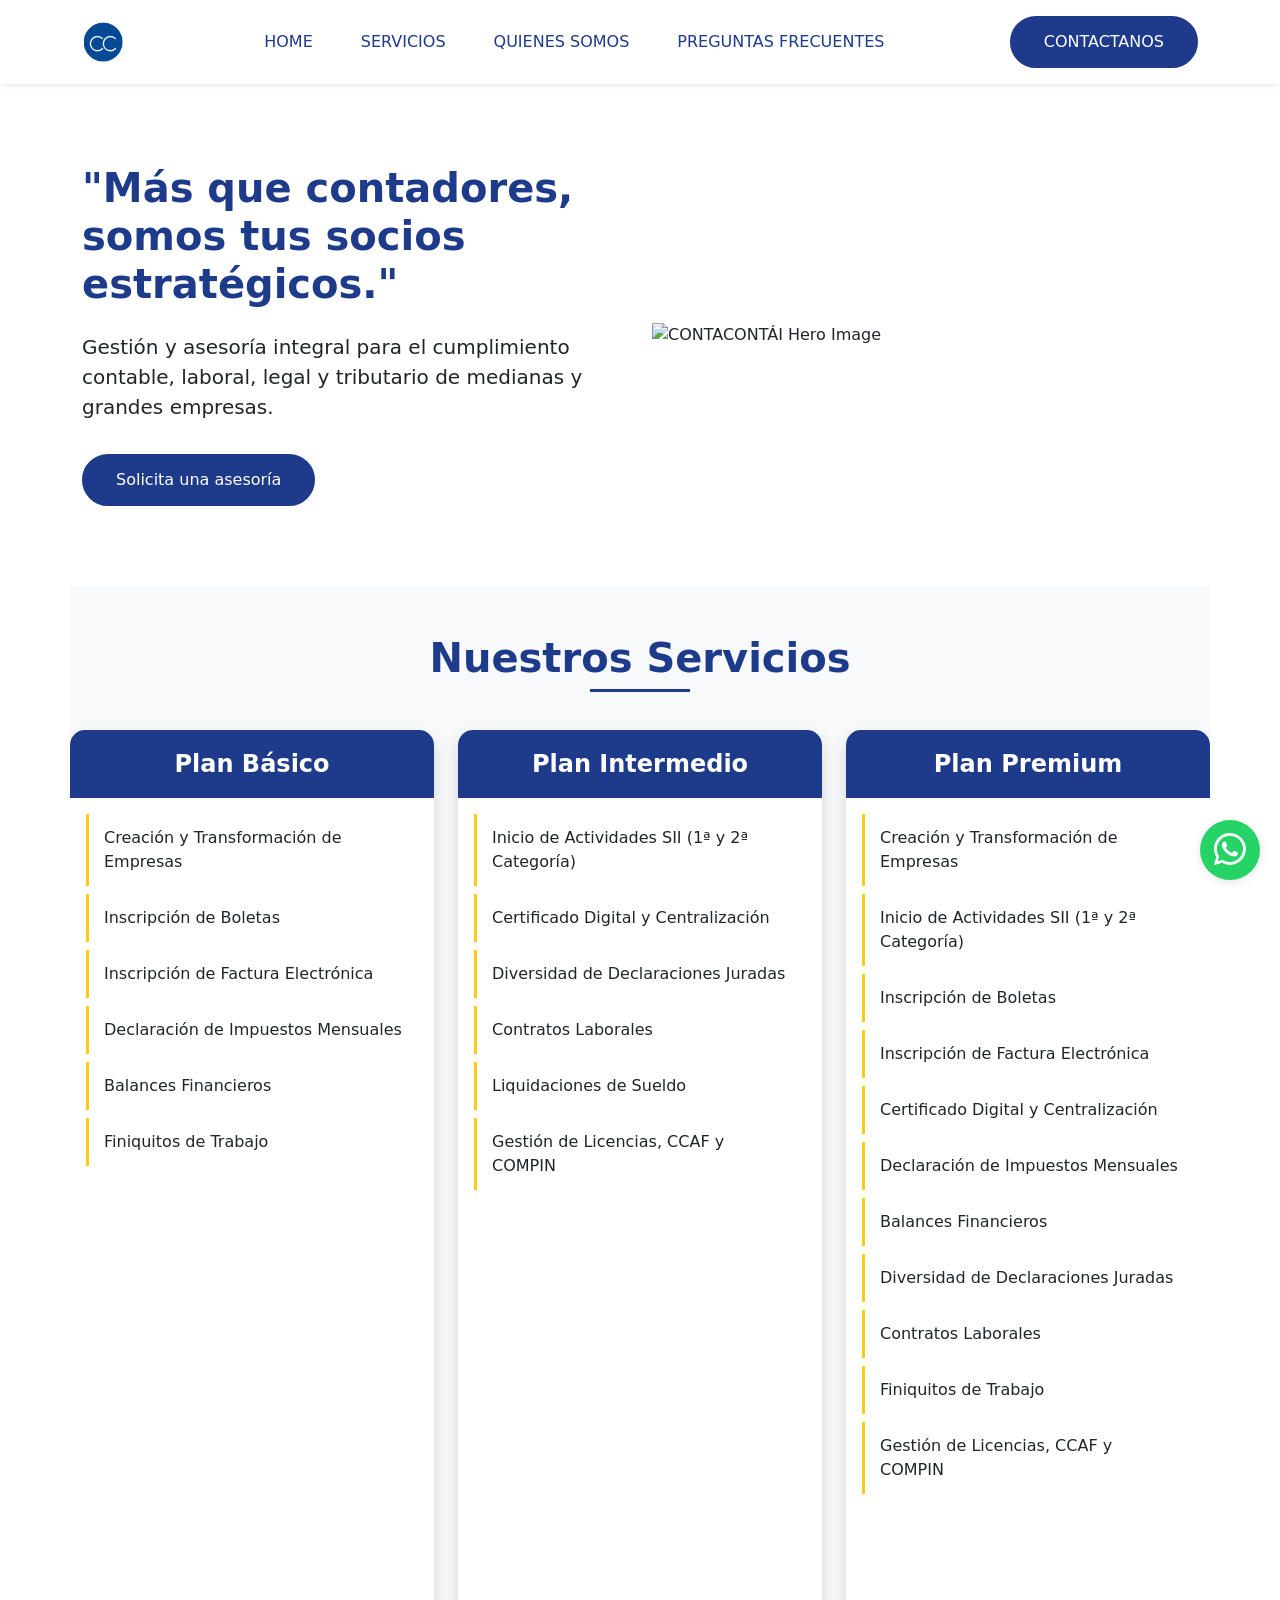
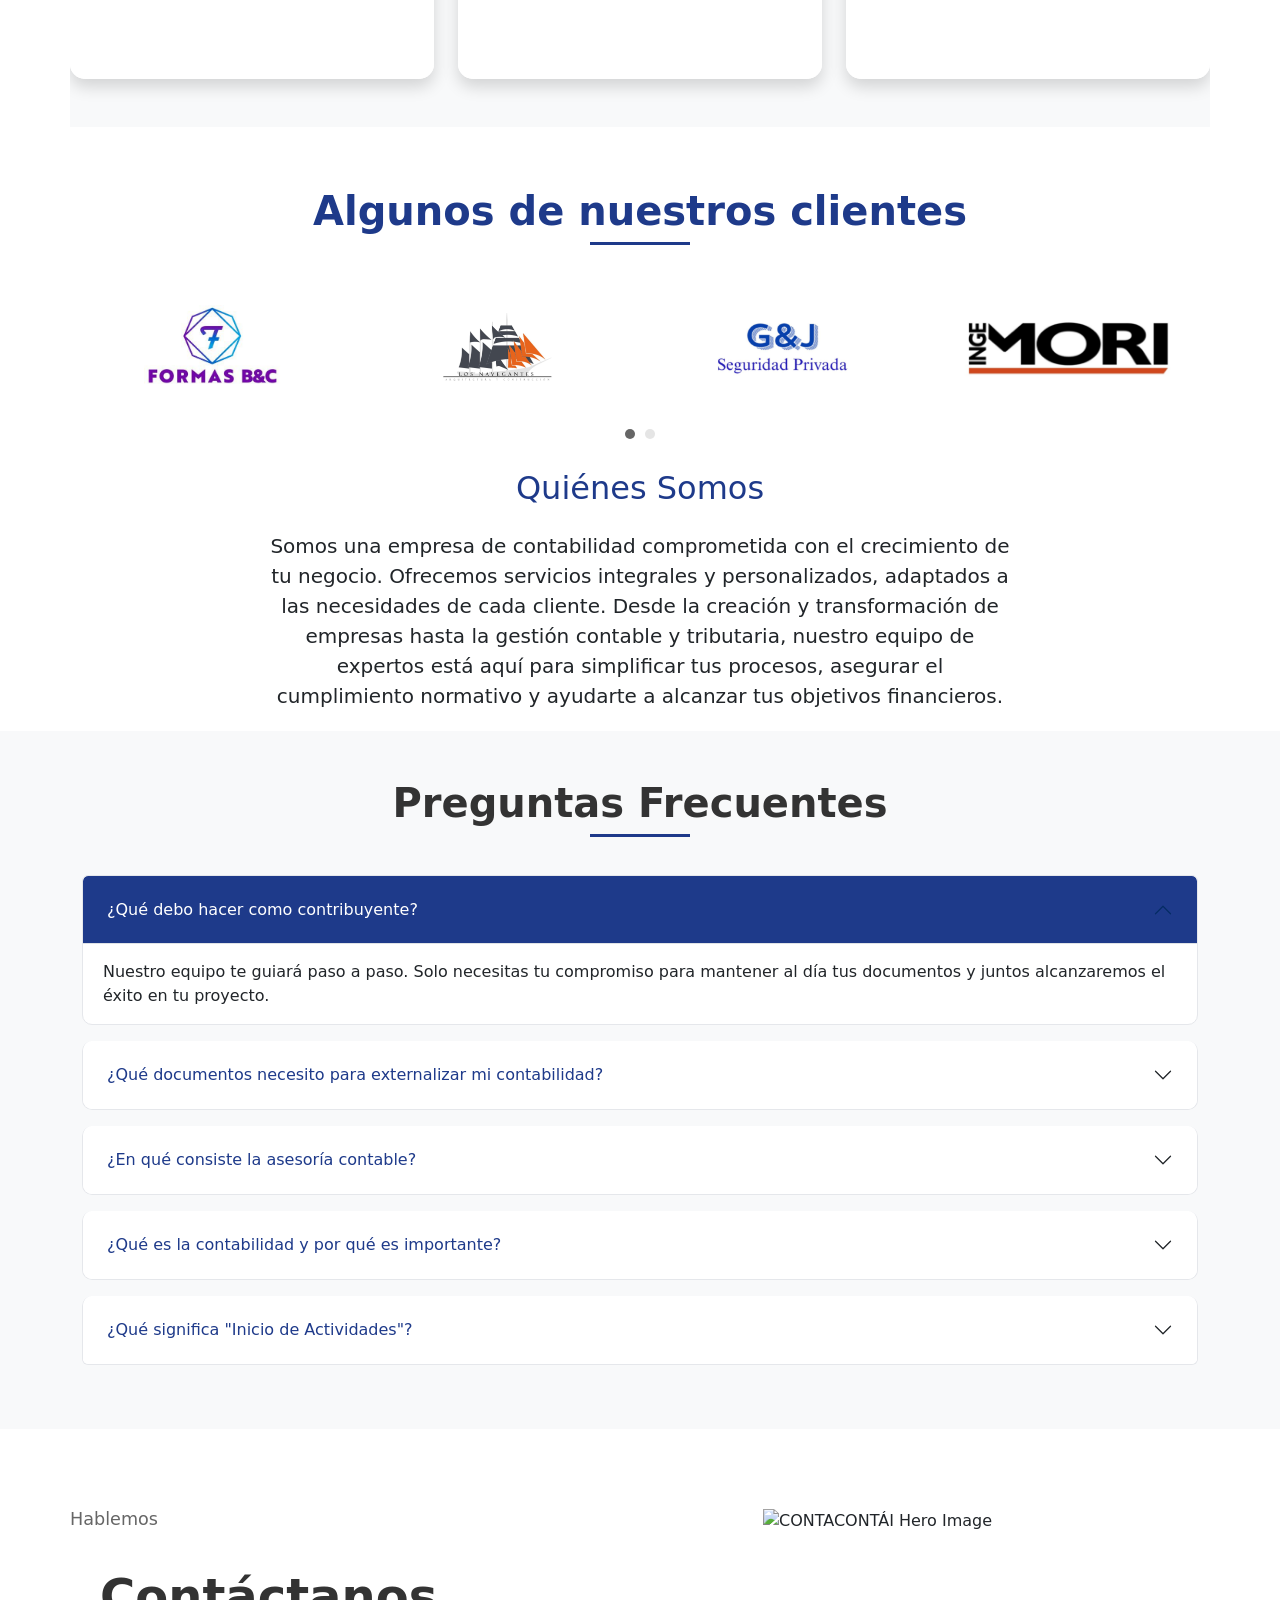
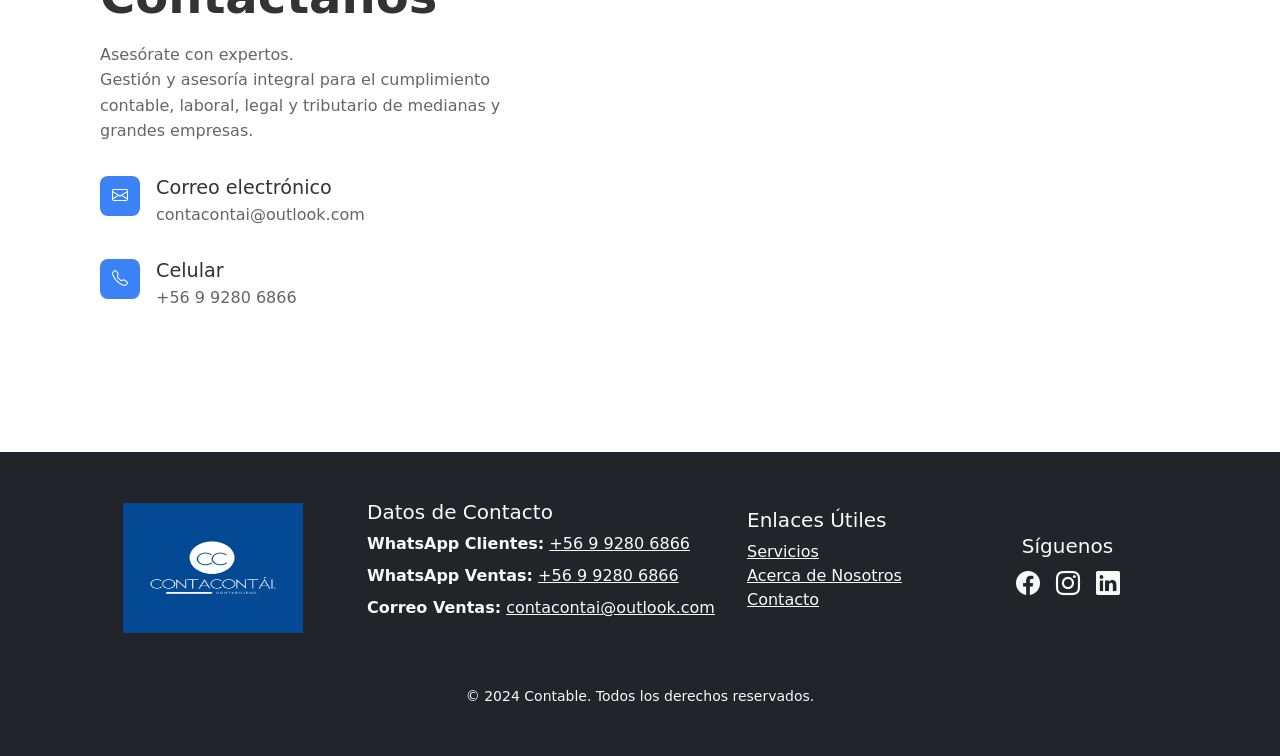
==== commit cb560621: "nuevo template" ====
--- a/Template/contaContai/index.html
+++ b/Template/contaContai/index.html
@@ -758,6 +758,7 @@
                         <li>Gestión de Licencias, CCAF y COMPIN</li>
                     </ul>
                     <div class="text-center mt-auto" data-aos="flip-right" data-aos-duration="1000">
+                        Desde
                         <div class="price-tag mb-3">$150.000</div>
                         <a href="https://wa.me/56991294195?text=¡Hola!%20Estoy%20interesado%20en%20el%20plan%20Premium.%20Creo%20que%20es%20perfecto%20para%20mi%20negocio.%20¿Cómo%20podemos%20continuar?%20¡Gracias!" class="btn contact-button text-white">
                             <img src="https://upload.wikimedia.org/wikipedia/commons/thumb/6/6b/WhatsApp.svg/479px-WhatsApp.svg.png" alt="WhatsApp" style="width: 20px; margin-right: 8px;">
